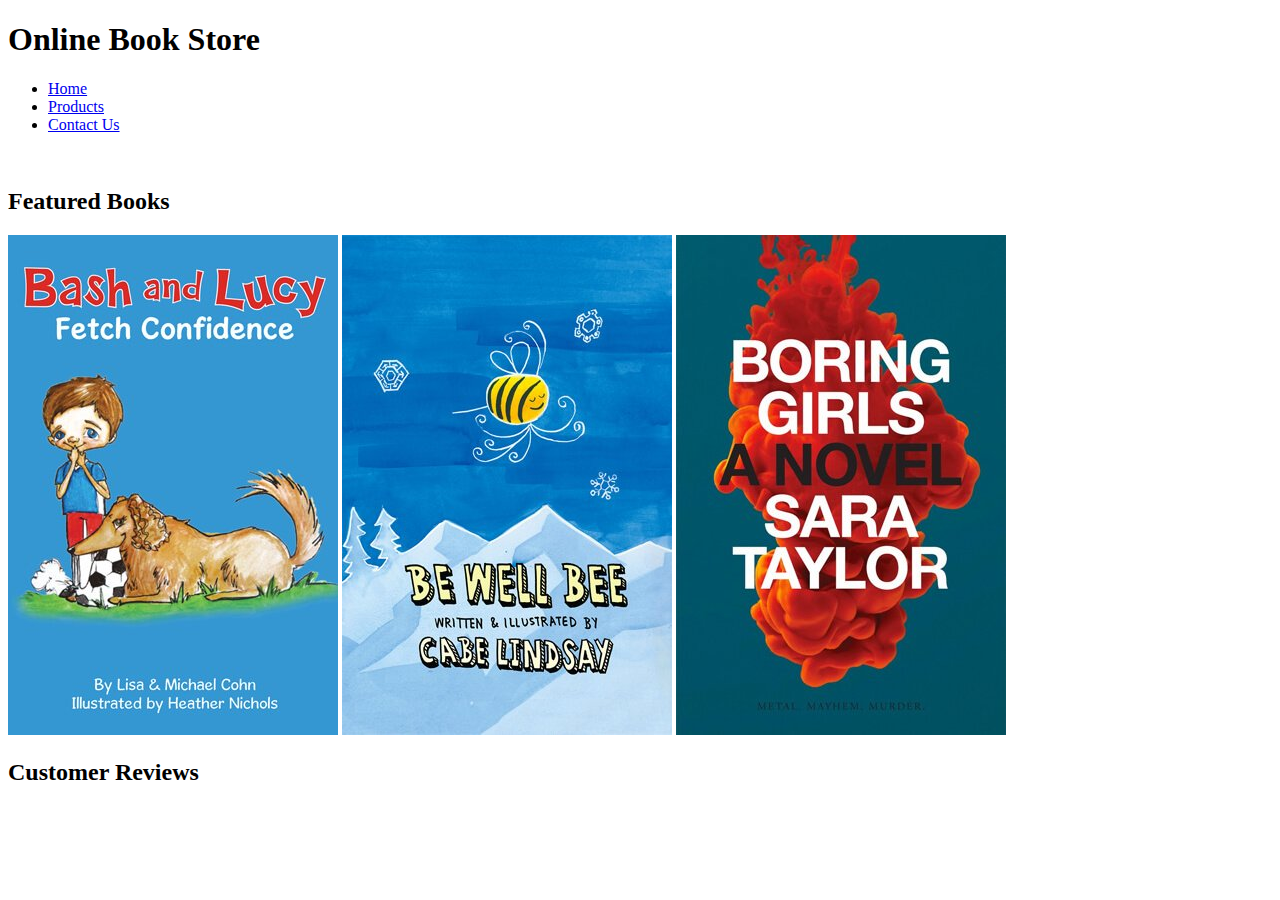
==== index.html @ 0a8afac1 "created html and css files images" ====
<!DOCTYPE html>
<html lang="en">
<head>
    <meta charset="UTF-8">
    <meta name="viewport" content="width=device-width, initial-scale=1.0">
    <link rel="stylesheet" href="style.css">
    <title>Book Store</title>
</head>
<body>
    <header>
        <h1>Online Book Store</h1>
        <nav>
            <ul>
                <li><a href="index.html">Home</a></li>
                <li><a href="index.html">Products</a></li>
                <li><a href="contact.html">Contact Us</a></li>
            </ul>
        </nav>
    </header>
    
    <section class="home-content">
        <img src="" alt="">
        <div class="book-display">
            <h2>Featured Books</h2>
            <div class="book-grid">
                <img src="images/Bash and Lucy.jpg" alt="">
                <img src="images/Be Well Bee.jpg" alt="">
                <img src="images/Boring Girls novel.jpg" alt="">
            </div>
        </div>
        <h2>Customer Reviews</h2>
    </section>
</body>
</html>
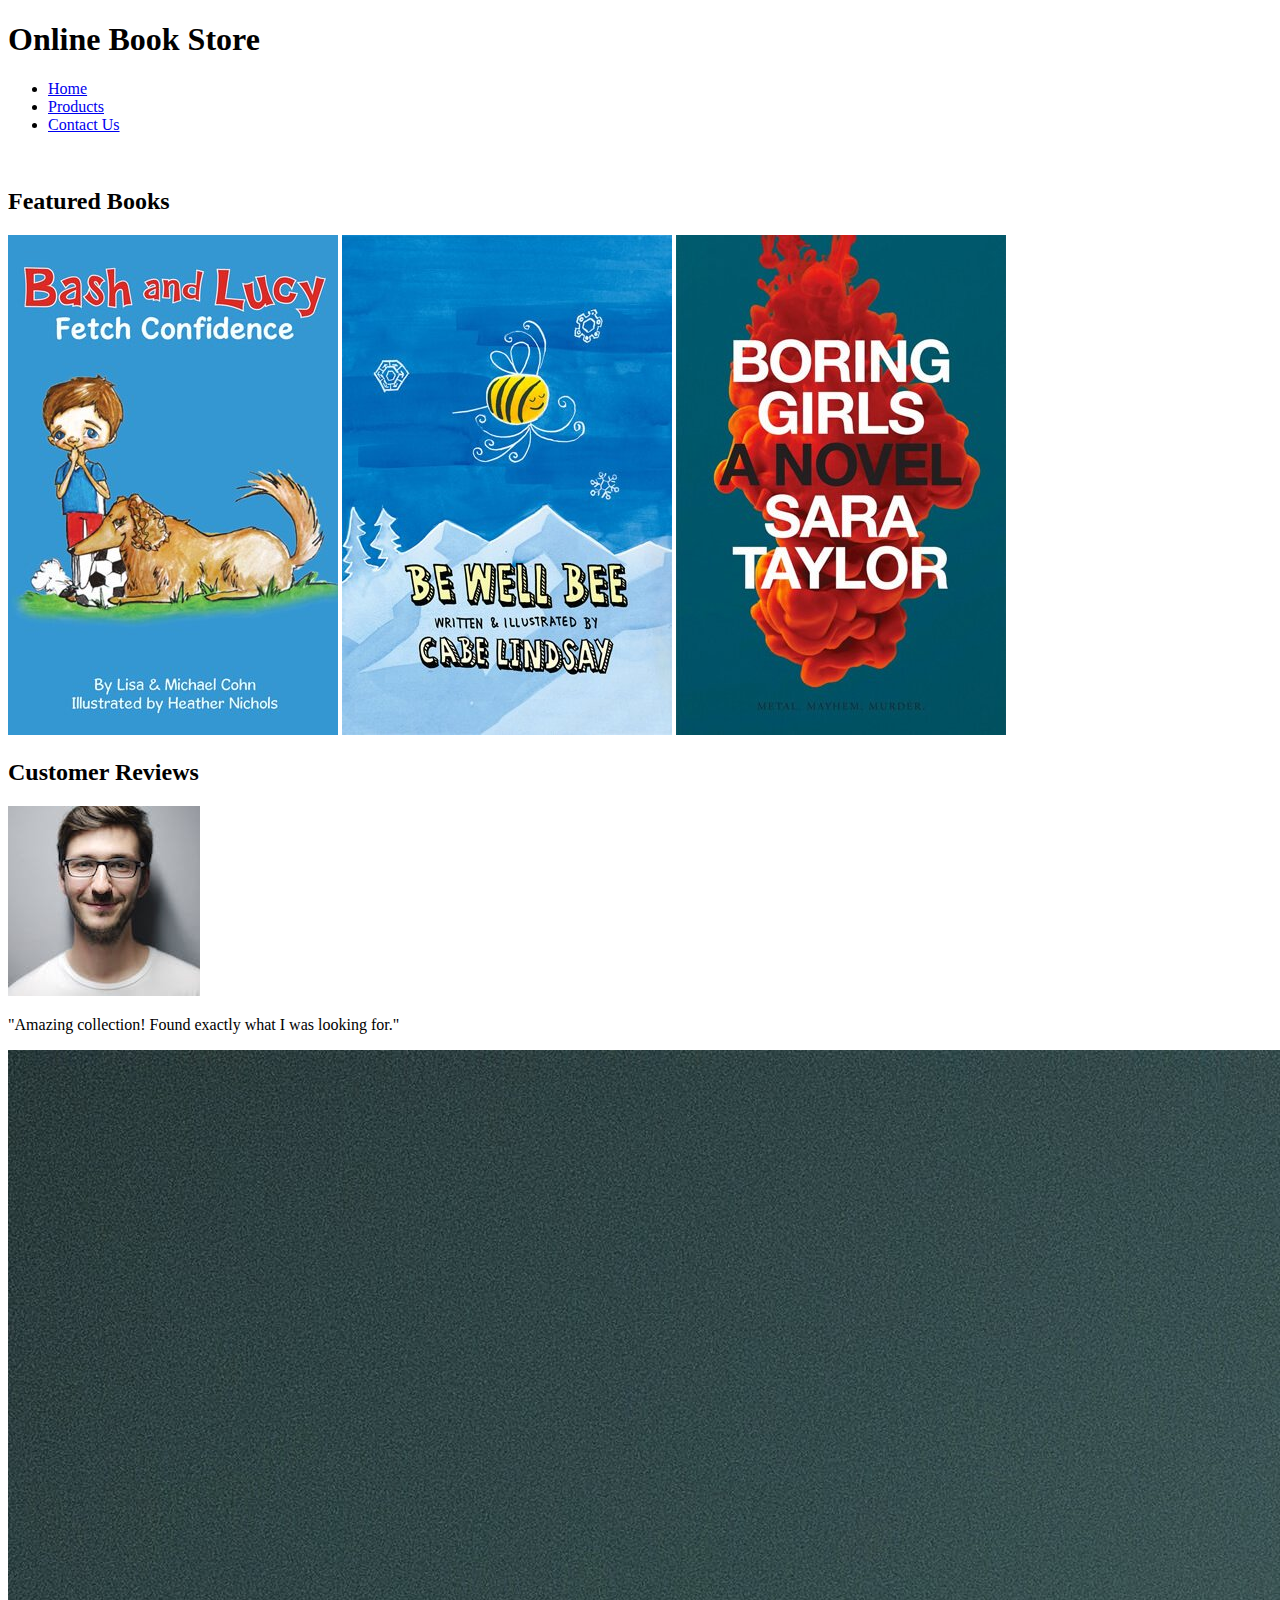
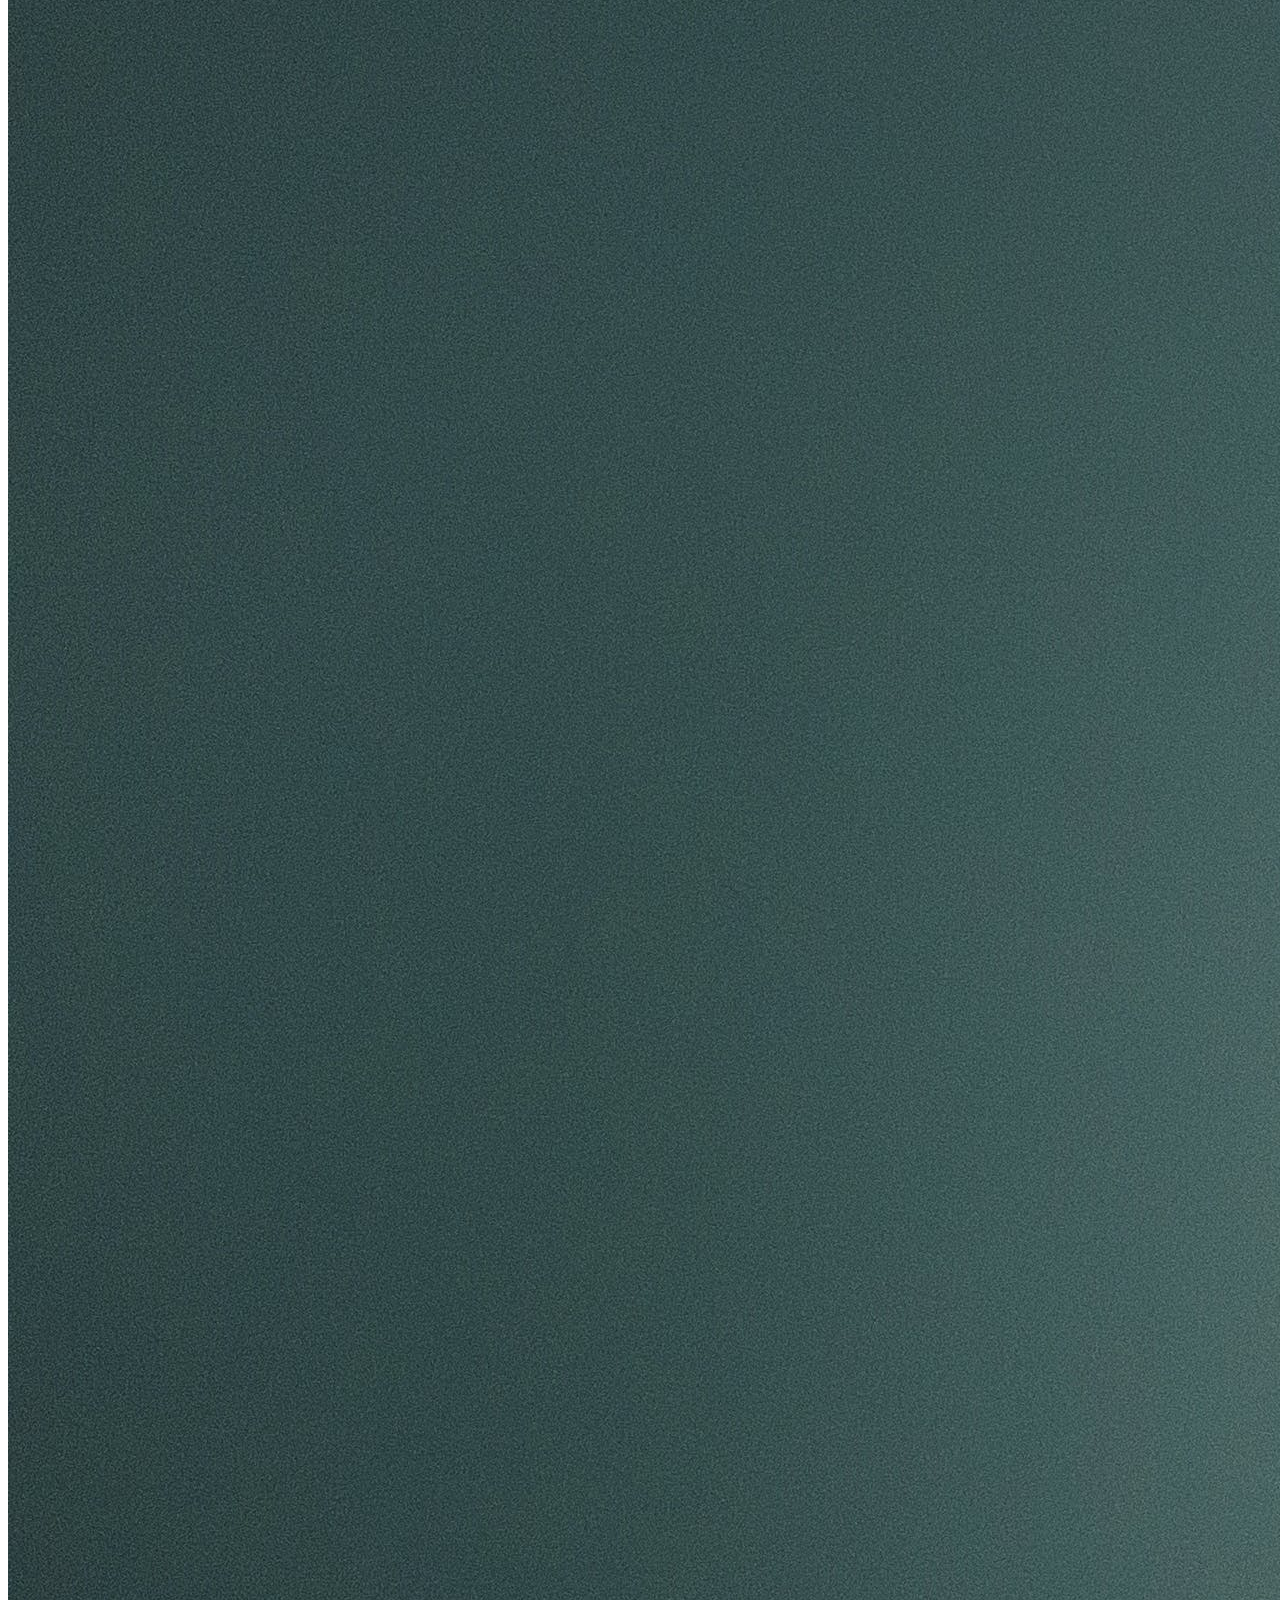
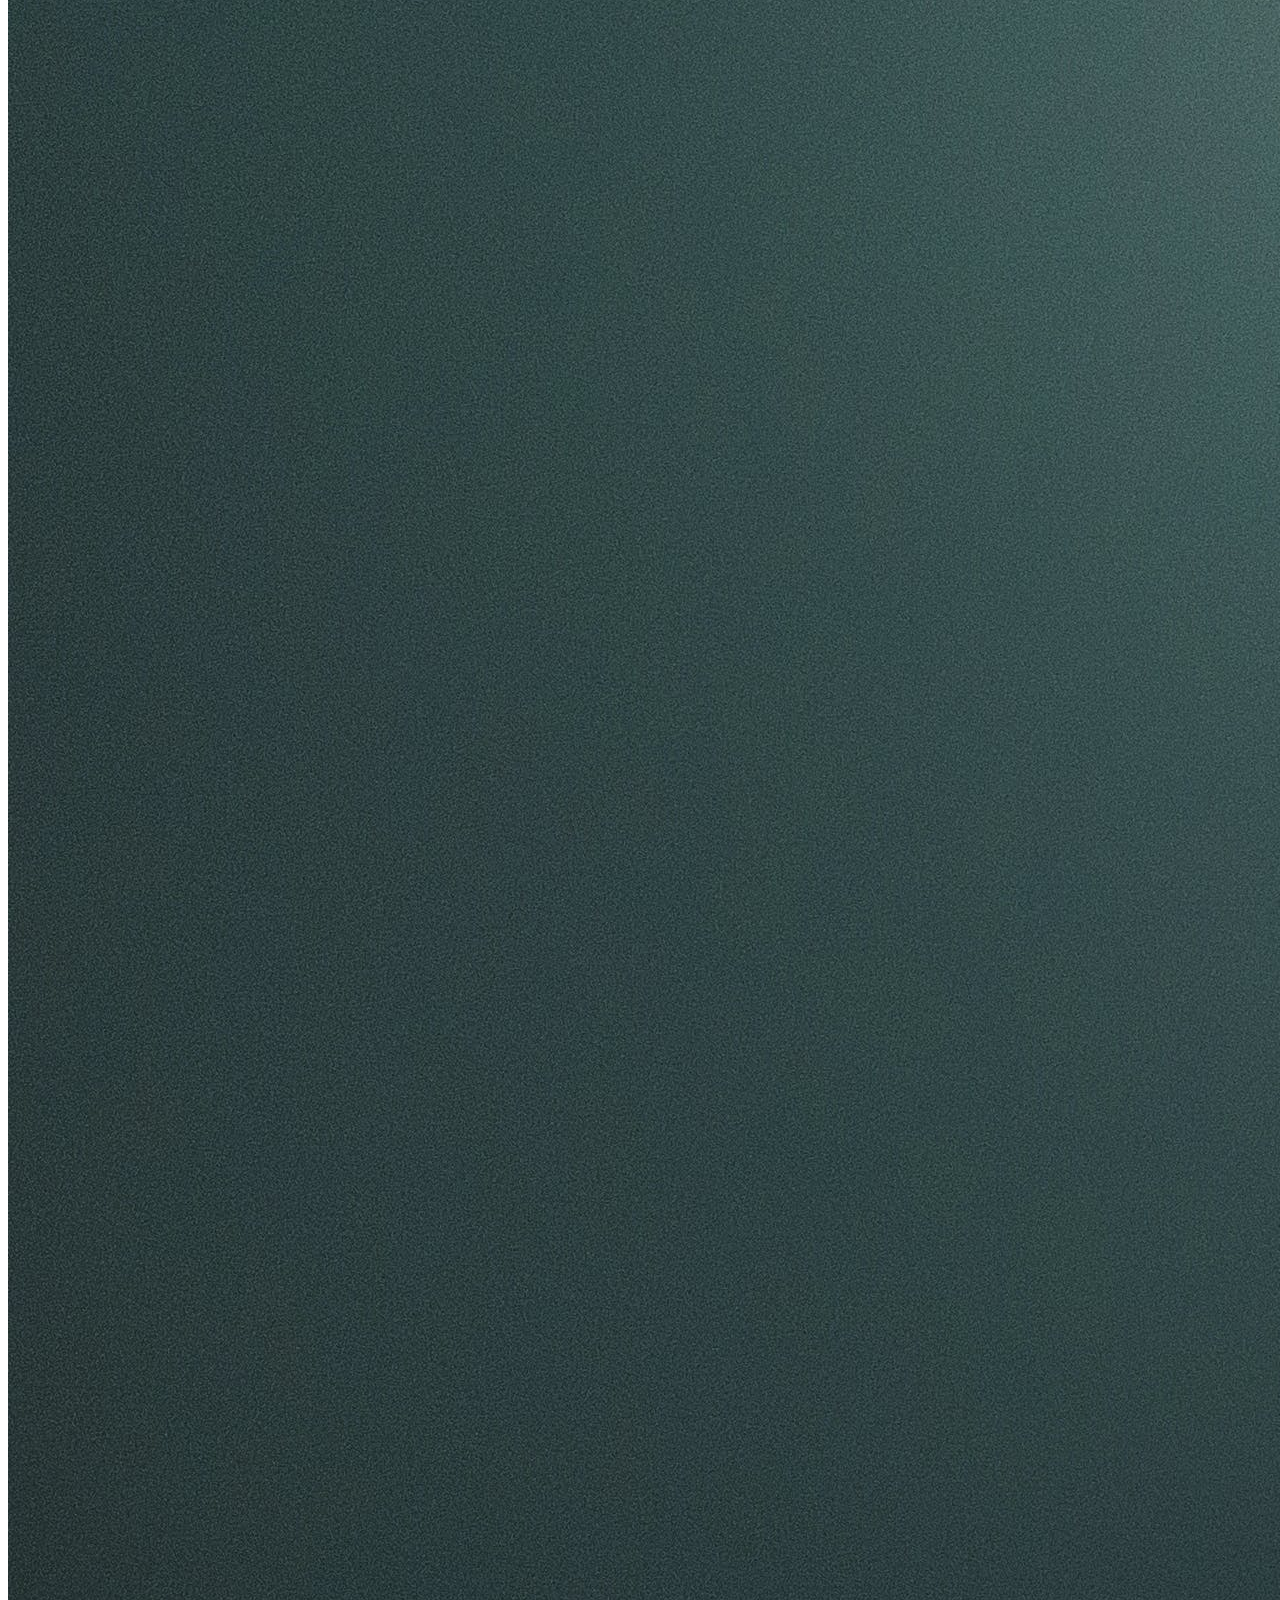
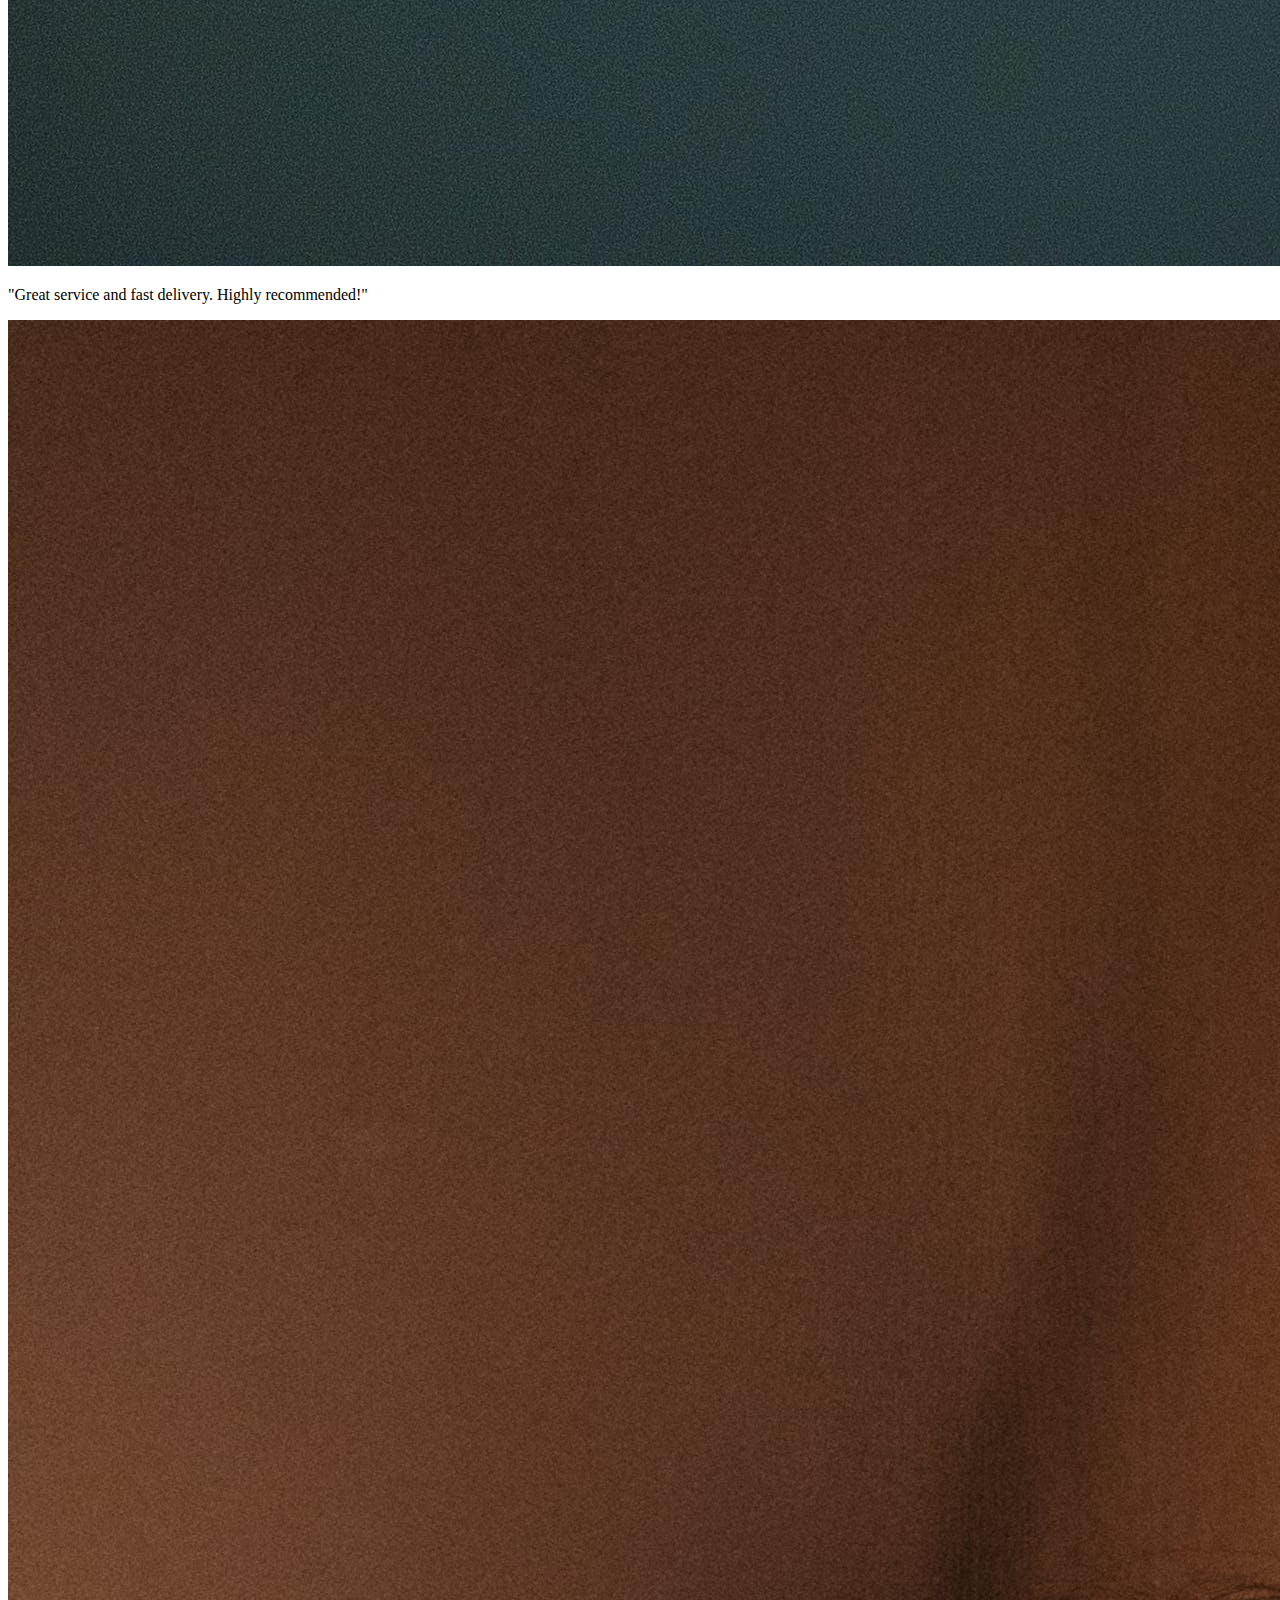
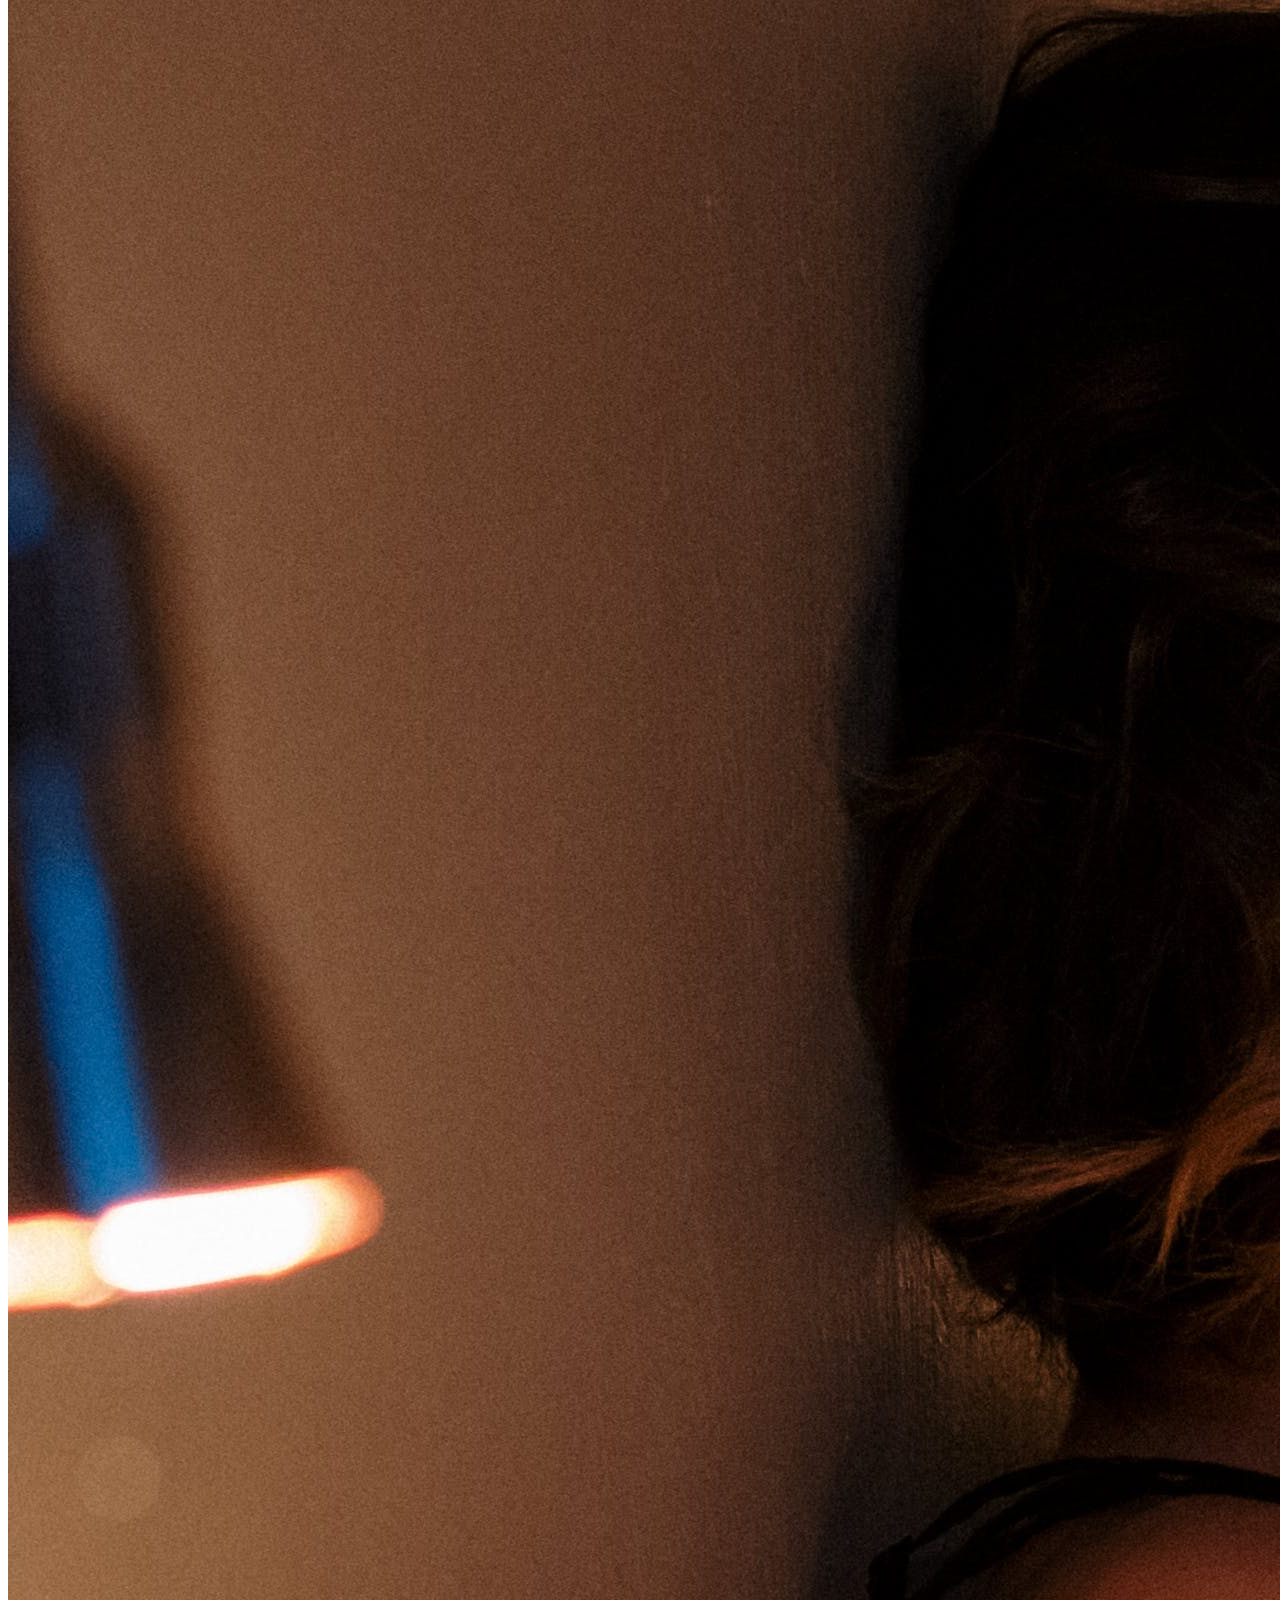
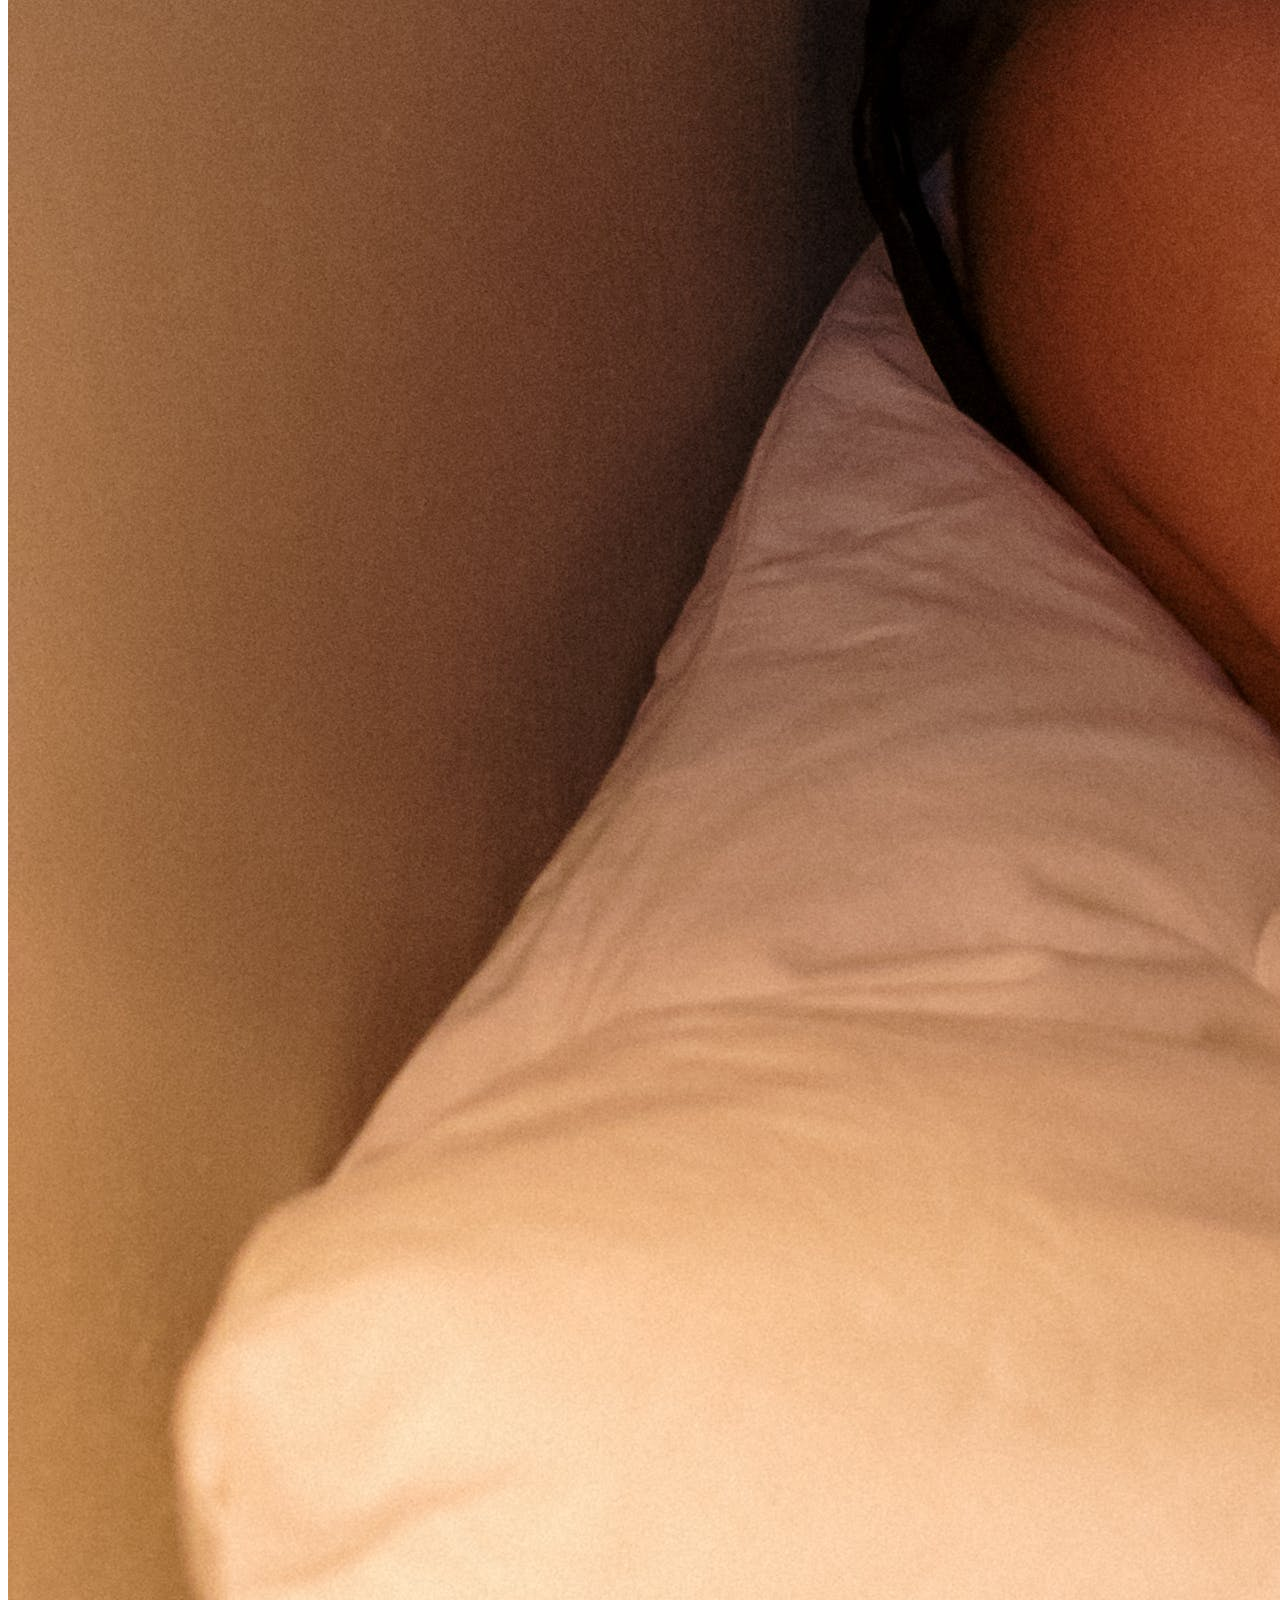
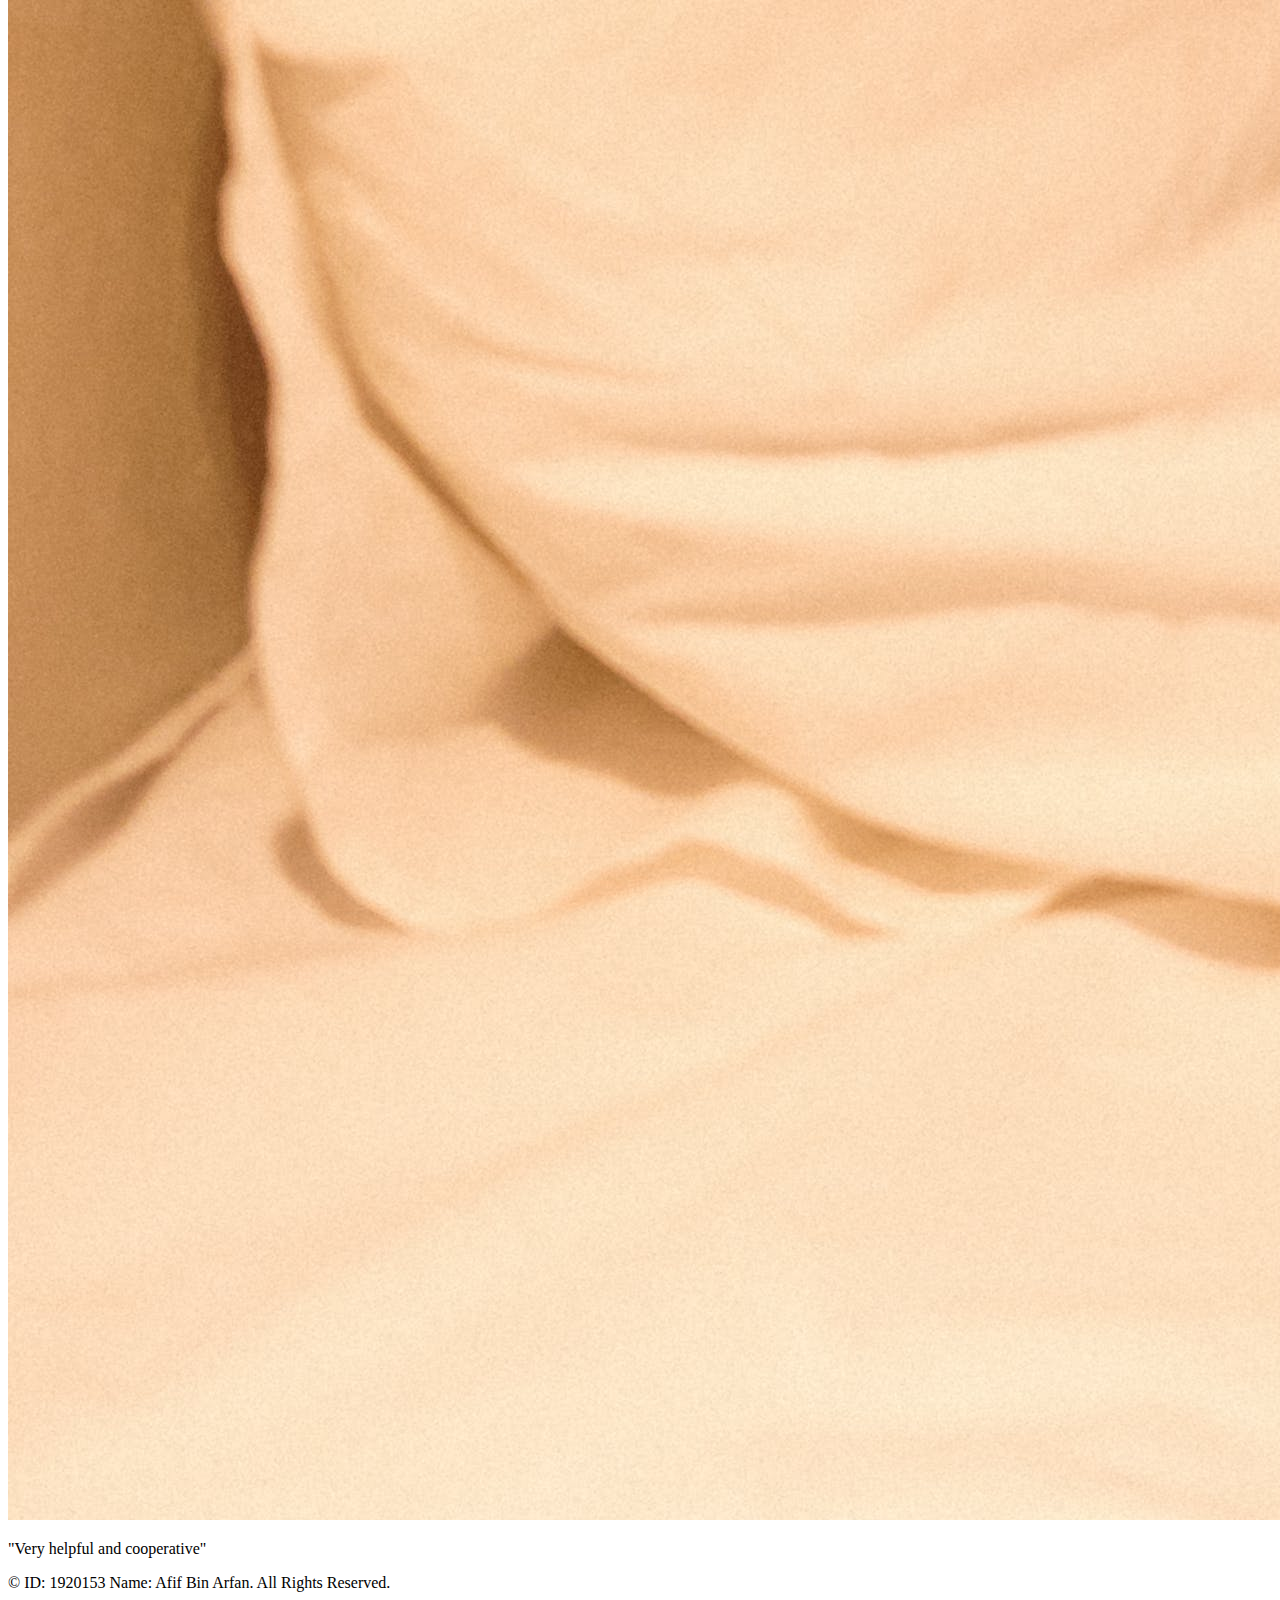
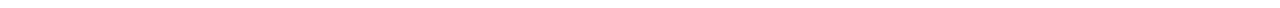
==== commit 7f0e2d8a: "completed part of html file" ====
--- a/index.html
+++ b/index.html
@@ -28,7 +28,28 @@
                 <img src="images/Boring Girls novel.jpg" alt="">
             </div>
         </div>
-        <h2>Customer Reviews</h2>
+        
+        <div class="reviews">
+            <h2>Customer Reviews</h2>
+            <div class="review">
+                <img src="images/Face1.jpg" alt="Customer 1">
+                <p>"Amazing collection! Found exactly what I was looking for."</p>
+            </div>
+            <div class="review">
+                <img src="images/Face2.jpg" alt="Customer 2">
+                <p>"Great service and fast delivery. Highly recommended!"</p>
+            </div>
+            <div class="review">
+                <img src="images/Face3.jpg" alt="Customer 3">
+                <p>"Very helpful and cooperative"</p>
+            </div>
+        </div>
     </section>
+
+    <footer>
+        <p>
+            &copy; ID: 1920153 Name: Afif Bin Arfan. All Rights Reserved.
+        </p>
+    </footer>
 </body>
 </html>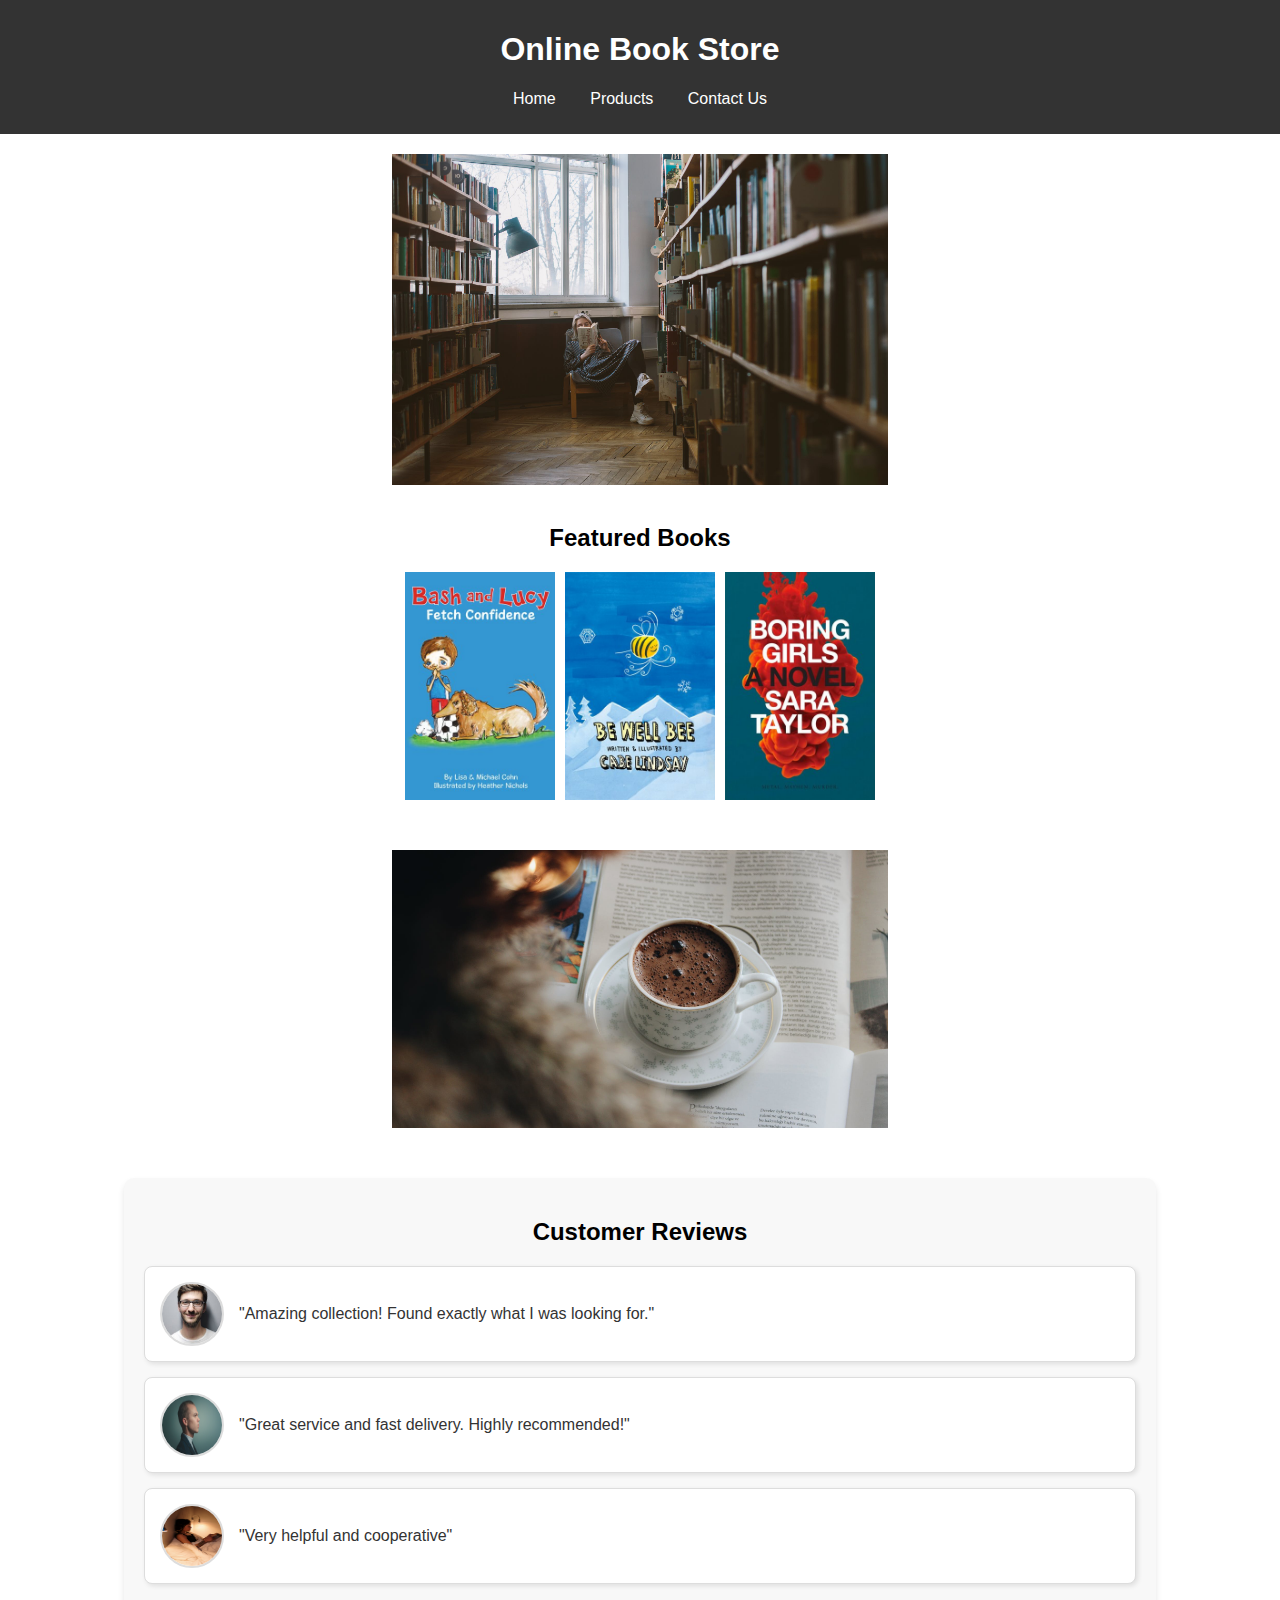
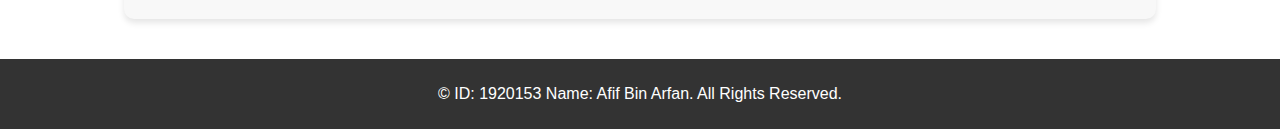
==== commit 4b22d006: "completed css" ====
--- a/index.html
+++ b/index.html
@@ -12,14 +12,14 @@
         <nav>
             <ul>
                 <li><a href="index.html">Home</a></li>
-                <li><a href="index.html">Products</a></li>
+                <li><a href="products.html">Products</a></li>
                 <li><a href="contact.html">Contact Us</a></li>
             </ul>
         </nav>
     </header>
     
     <section class="home-content">
-        <img src="" alt="">
+        <img src="images/heading.jpg" alt="">
         <div class="book-display">
             <h2>Featured Books</h2>
             <div class="book-grid">
@@ -28,7 +28,7 @@
                 <img src="images/Boring Girls novel.jpg" alt="">
             </div>
         </div>
-        
+        <img src="images/homepg.jpg" alt="">
         <div class="reviews">
             <h2>Customer Reviews</h2>
             <div class="review">
--- a/style.css
+++ b/style.css
@@ -0,0 +1,174 @@
+body {
+    font-family: Arial, sans-serif;
+    margin: 0;
+    padding: 0;
+    text-align: center;
+    display: flex;
+    flex-direction: column;
+}
+header, footer {
+    background: #333;
+    color: white;
+    padding: 10px;
+}
+.home-content, .reviews-container {
+    display: flex;
+    align-items: center;
+    justify-content: center;
+    gap: 20px;
+    padding: 20px;
+}
+.home-content img, .reviews-container img {
+    width: 40%;
+    height: auto;
+}
+.book-display, .reviews {
+    flex: 1;
+}
+.book-grid {
+    display: flex;
+    gap: 10px;
+}
+.book-grid img {
+    width: 150px;
+    height: auto;
+}
+.reviews {
+    margin-top: 20px;
+    padding: 20px;
+    background-color: #f8f8f8;
+    border-radius: 10px;
+}
+.reviews h2 {
+    text-align: center;
+    margin-bottom: 20px;
+}
+.review {
+    display: flex;
+    align-items: center;
+    gap: 15px;
+    margin-bottom: 15px;
+    padding: 15px;
+    border: 1px solid #ddd;
+    border-radius: 8px;
+    background-color: #ffffff;
+    box-shadow: 2px 2px 5px rgba(0, 0, 0, 0.1);
+}
+.review img {
+    width: 60px;
+    height: 60px;
+    border-radius: 50%;
+    border: 2px solid #ddd;
+}
+.review p {
+    font-size: 16px;
+    color: #333;
+}
+
+nav ul {
+    list-style: none;
+    padding: 0;
+}
+nav ul li {
+    display: inline;
+    margin: 10px;
+}
+nav ul li a {
+    color: white;
+    text-decoration: none;
+    padding: 5px;
+}
+nav ul li a:hover {
+    background: #555;
+}
+.home-content {
+    display: flex;
+    flex-direction: column;
+    justify-content: center;
+    align-items: center;
+    gap: 20px;
+    padding: 20px;
+}
+.book-display {
+    text-align: center;
+    margin-bottom: 30px;
+}
+.book-grid {
+    display: flex;
+    justify-content: center;
+    gap: 10px;
+}
+.book-grid img {
+    width: 150px;
+    height: auto;
+}
+.reviews {
+    width: 80%;
+    margin: 30px auto 20px;
+    padding: 20px;
+    background-color: #f8f8f8;
+    border-radius: 10px;
+    box-shadow: 0px 4px 6px rgba(0, 0, 0, 0.1);
+}
+.reviews h2 {
+    text-align: center;
+    margin-bottom: 20px;
+}
+.review {
+    display: flex;
+    align-items: center;
+    gap: 15px;
+    margin-bottom: 15px;
+    padding: 15px;
+    border: 1px solid #ddd;
+    border-radius: 8px;
+    background-color: #ffffff;
+    box-shadow: 2px 2px 5px rgba(0, 0, 0, 0.1);
+}
+.review img {
+    width: 60px;
+    height: 60px;
+    border-radius: 50%;
+    border: 2px solid #ddd;
+}
+.review p {
+    font-size: 16px;
+    color: #333;
+}
+.product-grid {
+    display: grid;
+    grid-template-columns: repeat(4, 1fr);
+    gap: 20px;
+    padding: 20px;
+}
+.product img {
+    width: 150px;
+    height: auto;
+}
+.product {
+    text-align: center;
+}
+
+button {
+    padding: 10px;
+    border: none;
+    background: blue;
+    color: white;
+    cursor: pointer;
+}
+button:hover {
+    background: darkblue;
+}
+.contact-container {
+    display: flex;
+    align-items: center;
+    gap: 20px;
+    padding: 20px;
+}
+.contact-container img {
+    width: 40%;
+    height: auto;
+}
+.contact-container .contact-info {
+    flex: 1;
+}